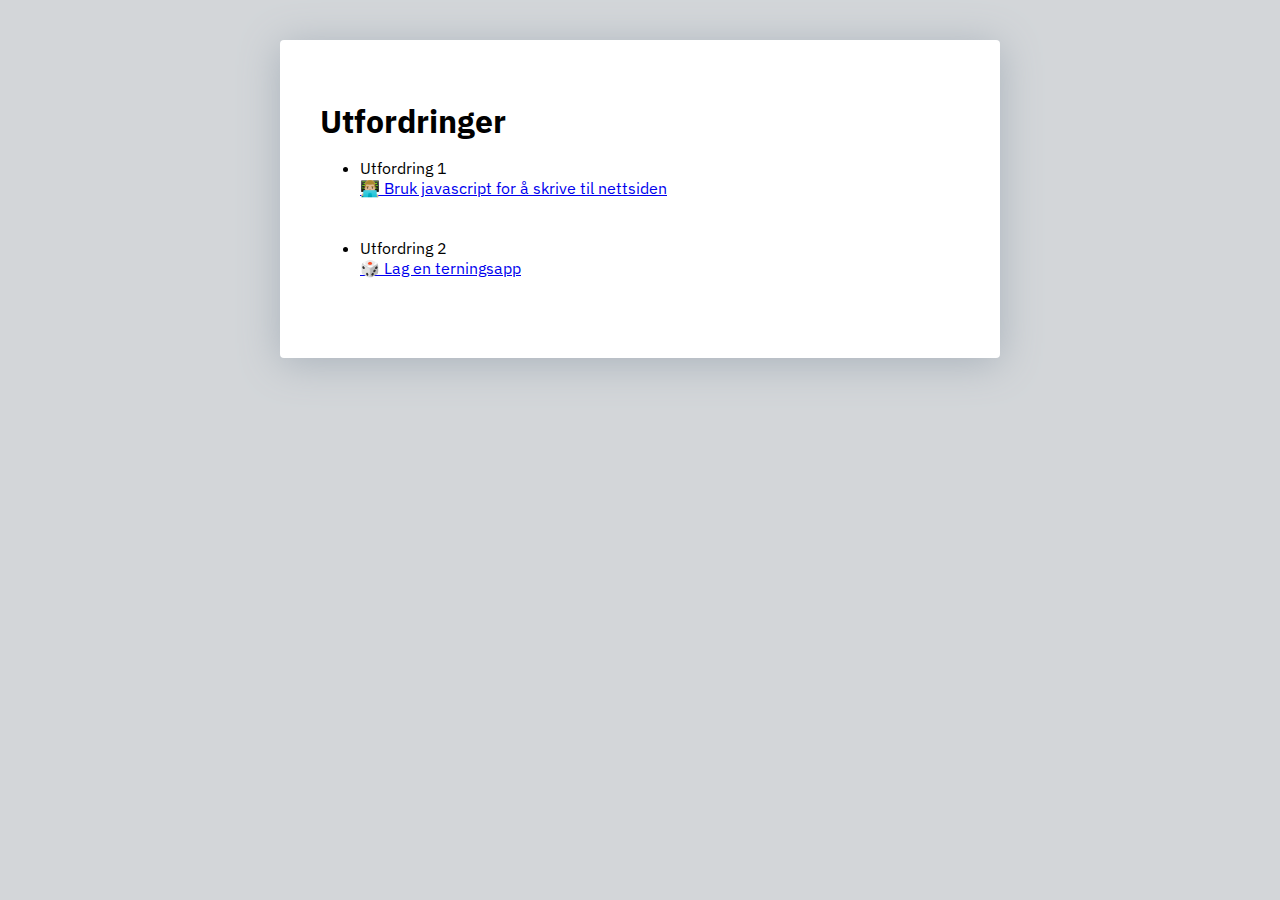
==== index.html @ 725d05a3 "Initial commit" ====
<!DOCTYPE html>
<html>
<head>
	<meta charset="utf-8" />
	<meta http-equiv="X-UA-Compatible" content="IE=edge">
	<title>Index | Kodekurs</title>
	<meta name="viewport" content="width=device-width, initial-scale=1">
	<link rel="stylesheet" type="text/css" media="screen" href="main.css" />
	<script src="main.js"></script>
</head>
<body>
	<h1>Utfordringer</h1>
	<ul>
		<li>
			<div>Utfordring 1</div>
			<a href="./utfordringer/utfordring-1.html">👨🏼‍💻 Bruk javascript for å skrive til nettsiden</a>
		</li>
		<li>
			<div>Utfordring 2</div>
			<a href="./utfordringer/utfordring-2.html">🎲 Lag en terningsapp</a>
		</li>
	</ul>
</body>
</html>
---- main.css ----
@import url('https://fonts.googleapis.com/css?family=IBM+Plex+Mono:400,400i|IBM+Plex+Sans:100,400,700');

html {
  background-color: #d3d6d9;
  padding: 20px;
	font-family: "IBM Plex Sans", sans-serif;
}

body {
  max-width: 40em;
  margin: 20px auto;
  background-color: white;
  border-radius: 4px;
  padding: 20px 40px 40px;
  box-shadow: 0 5px 40px rgb(169, 178, 187);
}

hr {
	background-color: #ddd;
	border-radius: 2px;
	height: 2px;
	width: 100%;
	border: none;
	margin: 40px 0;
}

h1,
h2 {
  margin-bottom: 5px;
  margin-top: 40px;
	font-family: "IBM Plex Sans", serif;
}

ol {
	padding-left: 30px;
}

li {
  margin-bottom: 40px;
}

pre, code {
	font-family: "IBM Plex Mono", monospace;
	margin-bottom: 0;
}

code {
  display: inline;
  padding: 0 2px;
  background: #ffd0fb;
  color: #7a0096;
  border-radius: 2px;
}

.pre-block {
	display: block;
	background: #eee;
	border-radius: 2px;
	padding: 10px;
	font-size: 12px;
	tab-size: 2;
}

.result {
	border: 1px solid #eee;
	border-radius: 2px;
	padding: 10px;
}
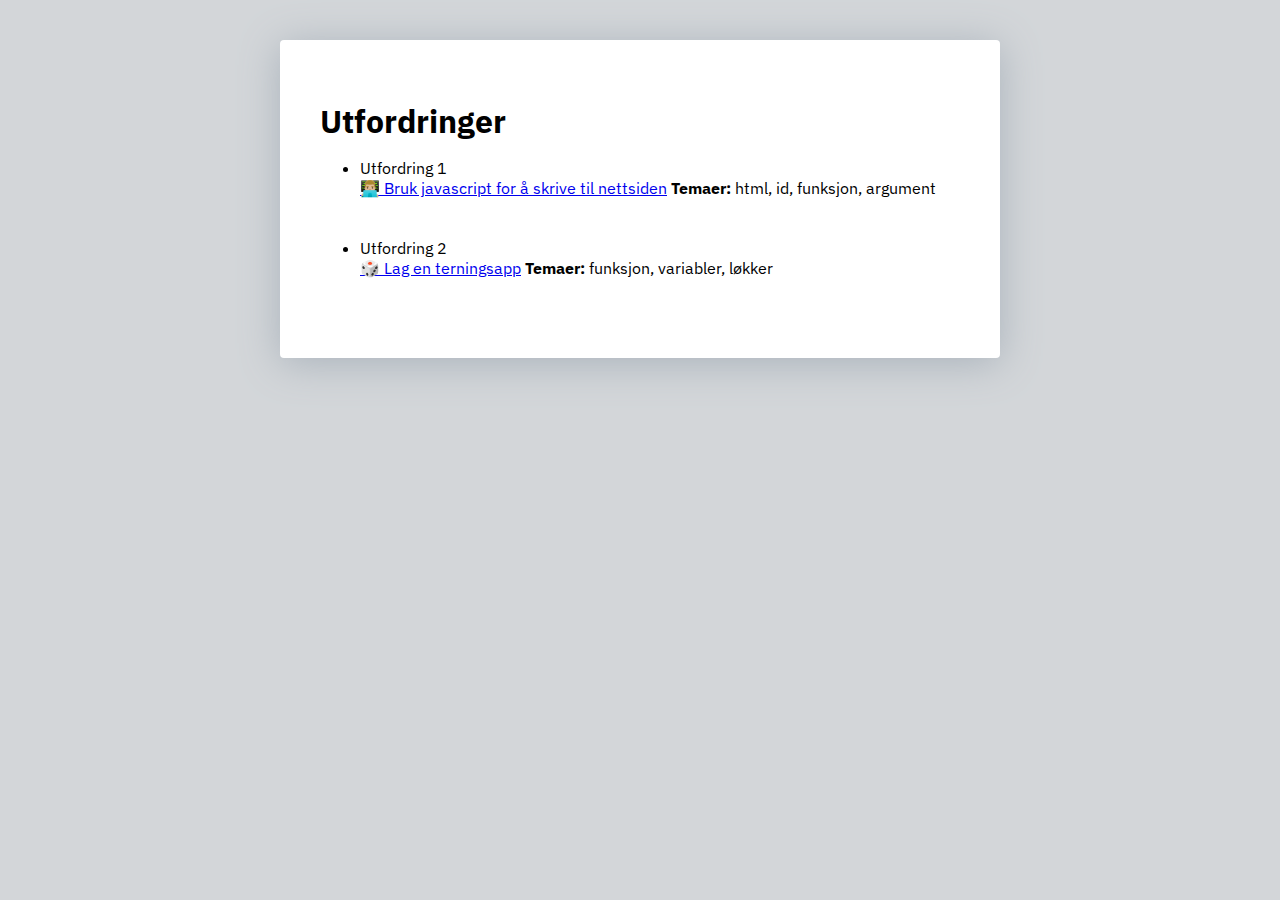
==== commit 8ad9858c: "update index page with tags" ====
--- a/index.html
+++ b/index.html
@@ -14,10 +14,12 @@
 		<li>
 			<div>Utfordring 1</div>
 			<a href="./utfordringer/utfordring-1.html">👨🏼‍💻 Bruk javascript for å skrive til nettsiden</a>
+			<span><strong>Temaer: </strong>html, id, funksjon, argument</span>
 		</li>
 		<li>
 			<div>Utfordring 2</div>
 			<a href="./utfordringer/utfordring-2.html">🎲 Lag en terningsapp</a>
+			<span><strong>Temaer: </strong>funksjon, variabler, løkker</span>
 		</li>
 	</ul>
 </body>
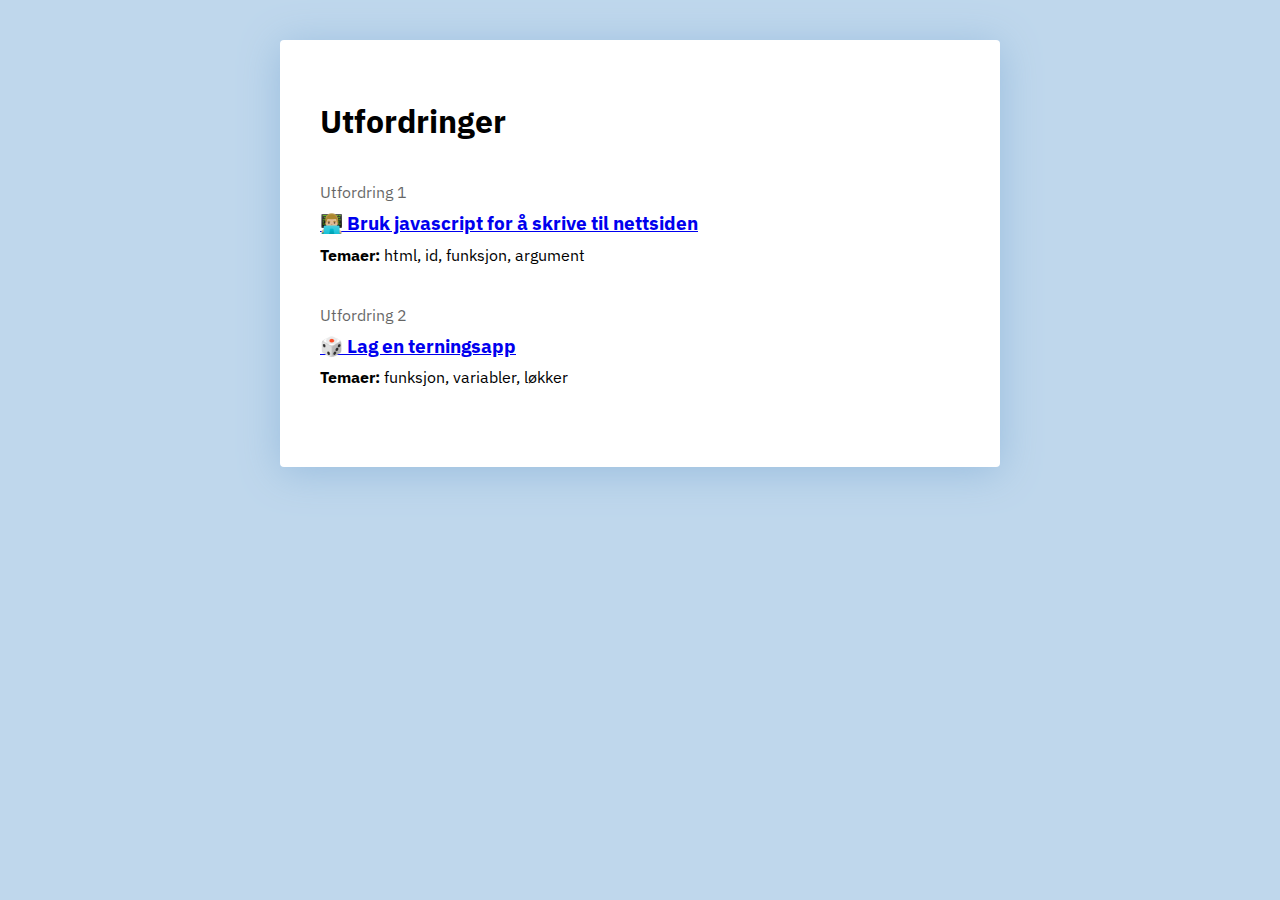
==== commit 9b4b0c3c: "Index layout" ====
--- a/index.html
+++ b/index.html
@@ -10,17 +10,22 @@
 </head>
 <body>
 	<h1>Utfordringer</h1>
-	<ul>
-		<li>
-			<div>Utfordring 1</div>
+	
+	<div class="article-list-item">
+		<span class="tagline">Utfordring 1</span>
+		<h3>
 			<a href="./utfordringer/utfordring-1.html">👨🏼‍💻 Bruk javascript for å skrive til nettsiden</a>
-			<span><strong>Temaer: </strong>html, id, funksjon, argument</span>
-		</li>
-		<li>
-			<div>Utfordring 2</div>
+		</h3>
+		<div><strong>Temaer: </strong>html, id, funksjon, argument</div>
+	</div>
+
+	<div class="article-list-item">
+		<span class="tagline">Utfordring 2</span>
+		<h3>
 			<a href="./utfordringer/utfordring-2.html">🎲 Lag en terningsapp</a>
-			<span><strong>Temaer: </strong>funksjon, variabler, løkker</span>
-		</li>
-	</ul>
+		</h3>
+		<div><strong>Temaer: </strong>funksjon, variabler, løkker</div>
+	</div>
+
 </body>
 </html>--- a/main.css
+++ b/main.css
@@ -1,7 +1,7 @@
 @import url('https://fonts.googleapis.com/css?family=IBM+Plex+Mono:400,400i|IBM+Plex+Sans:100,400,700');
 
 html {
-  background-color: #d3d6d9;
+  background-color: #bfd7ec;
   padding: 20px;
 	font-family: "IBM Plex Sans", sans-serif;
 }
@@ -12,7 +12,7 @@
   background-color: white;
   border-radius: 4px;
   padding: 20px 40px 40px;
-  box-shadow: 0 5px 40px rgb(169, 178, 187);
+  box-shadow: 0 5px 40px rgb(153, 189, 222)
 }
 
 hr {
@@ -29,6 +29,10 @@
   margin-bottom: 5px;
   margin-top: 40px;
 	font-family: "IBM Plex Sans", serif;
+}
+
+h3 {
+	margin: 0.5em 0;
 }
 
 ol {
@@ -66,3 +70,11 @@
 	border-radius: 2px;
 	padding: 10px;
 }
+
+.article-list-item {
+	margin: 40px 0;
+}
+
+.tagline {
+	opacity: 0.6;
+}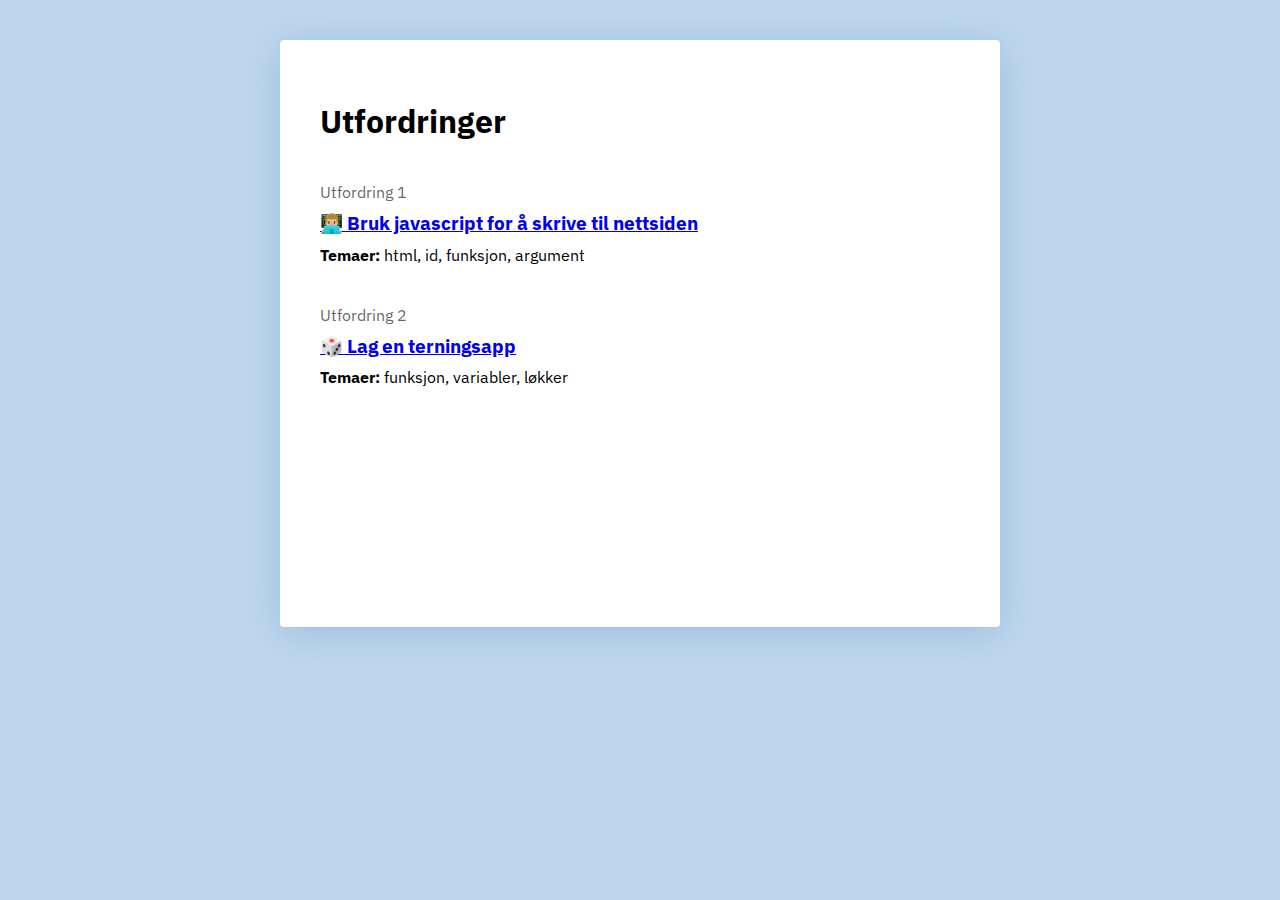
==== commit 35a5a369: "force refresh css" ====
--- a/index.html
+++ b/index.html
@@ -5,7 +5,7 @@
 	<meta http-equiv="X-UA-Compatible" content="IE=edge">
 	<title>Index | Kodekurs</title>
 	<meta name="viewport" content="width=device-width, initial-scale=1">
-	<link rel="stylesheet" type="text/css" media="screen" href="main.css" />
+	<link rel="stylesheet" type="text/css" media="screen" href="main.css?v=1" />
 	<script src="main.js"></script>
 </head>
 <body>
--- a/main.css
+++ b/main.css
@@ -11,8 +11,8 @@
   margin: 20px auto;
   background-color: white;
   border-radius: 4px;
-  padding: 20px 40px 40px;
-  box-shadow: 0 5px 40px rgb(153, 189, 222)
+  padding: 20px 40px 200px;
+	box-shadow: 0 5px 40px rgb(153, 189, 222);
 }
 
 hr {
@@ -35,12 +35,16 @@
 	margin: 0.5em 0;
 }
 
-ol {
+ol, ul {
 	padding-left: 30px;
 }
 
 li {
-  margin-bottom: 40px;
+	margin: 10px 0;
+}
+
+.step-list > li{
+	margin-bottom: 40px;
 }
 
 pre, code {
@@ -65,6 +69,15 @@
 	tab-size: 2;
 }
 
+.task-block {
+	background-color: #ffebb0;
+	border: 1px solid #f5db8e;
+	color: #88523c;
+	padding: 10px;
+	border-radius: 2px;
+	margin: 20px 0;
+}
+
 .result {
 	border: 1px solid #eee;
 	border-radius: 2px;
@@ -77,4 +90,16 @@
 
 .tagline {
 	opacity: 0.6;
+}
+
+.btn {
+	border: 1px solid #ccc;
+	box-shadow: 0 2px 6px rgba(0,0,0,.1);
+	background: white;
+	border-radius: 4px;
+	color: black;
+	display: inline-block;
+	cursor: pointer;
+	padding: 4px 10px;
+	text-decoration: none;
 }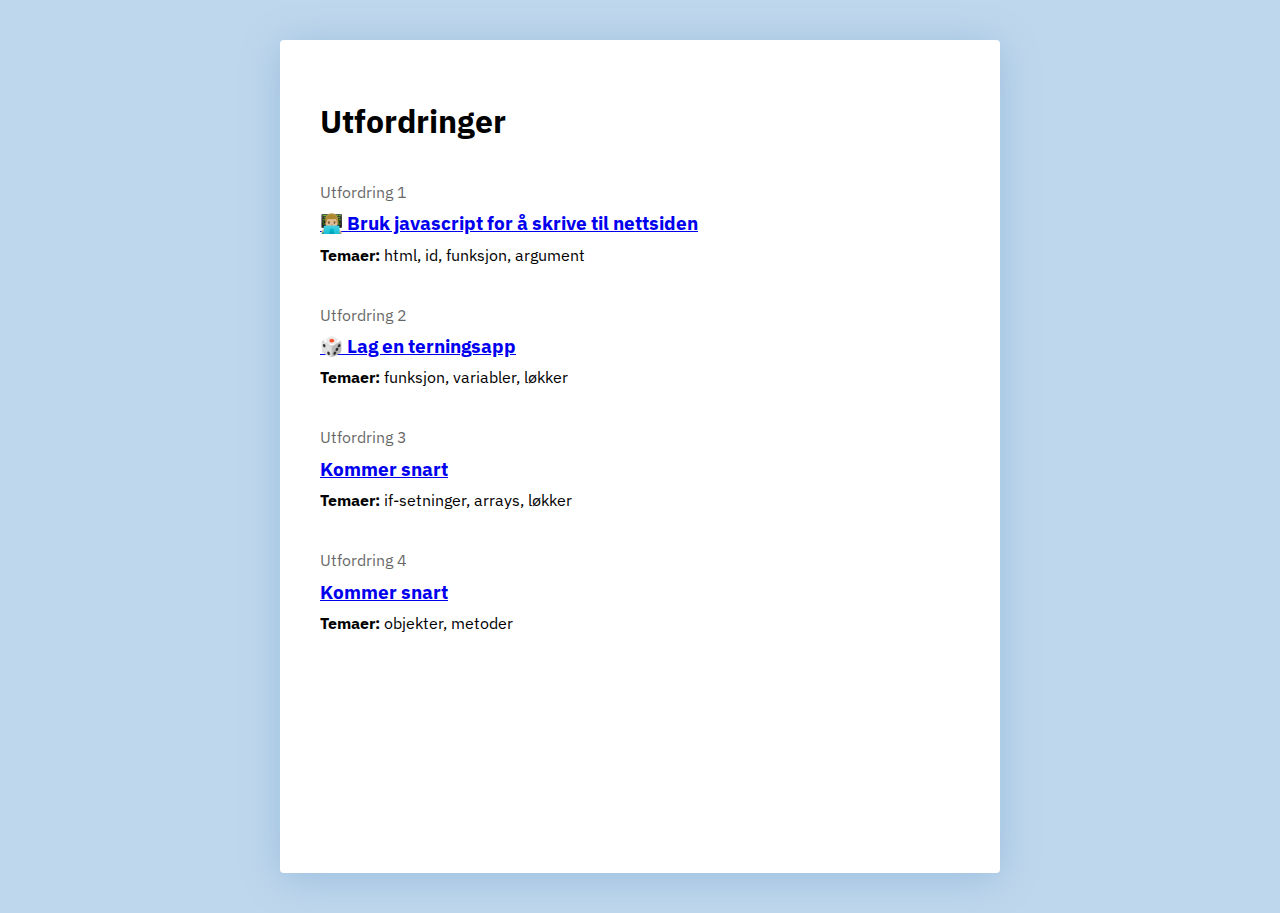
==== commit ba450aa5: "Update text" ====
--- a/index.html
+++ b/index.html
@@ -5,8 +5,7 @@
 	<meta http-equiv="X-UA-Compatible" content="IE=edge">
 	<title>Index | Kodekurs</title>
 	<meta name="viewport" content="width=device-width, initial-scale=1">
-	<link rel="stylesheet" type="text/css" media="screen" href="main.css?v=1" />
-	<script src="main.js"></script>
+	<link rel="stylesheet" type="text/css" media="screen" href="main.css" />
 </head>
 <body>
 	<h1>Utfordringer</h1>
@@ -18,7 +17,7 @@
 		</h3>
 		<div><strong>Temaer: </strong>html, id, funksjon, argument</div>
 	</div>
-
+	
 	<div class="article-list-item">
 		<span class="tagline">Utfordring 2</span>
 		<h3>
@@ -27,5 +26,22 @@
 		<div><strong>Temaer: </strong>funksjon, variabler, løkker</div>
 	</div>
 
+	<div class="article-list-item">
+		<span class="tagline">Utfordring 3</span>
+		<h3>
+			<a href="./utfordringer/utfordring-3.html">Kommer snart</a>
+		</h3>
+		<div><strong>Temaer: </strong>if-setninger, arrays, løkker</div>
+	</div>
+
+	<div class="article-list-item">
+		<span class="tagline">Utfordring 4</span>
+		<h3>
+			<a href="#">Kommer snart</a>
+		</h3>
+		<div><strong>Temaer: </strong>objekter, metoder</div>
+	</div>
+	
 </body>
+<script src="main.js"></script>
 </html>--- a/main.css
+++ b/main.css
@@ -44,7 +44,7 @@
 }
 
 .step-list > li{
-	margin-bottom: 40px;
+	margin-bottom: 120px;
 }
 
 pre, code {
